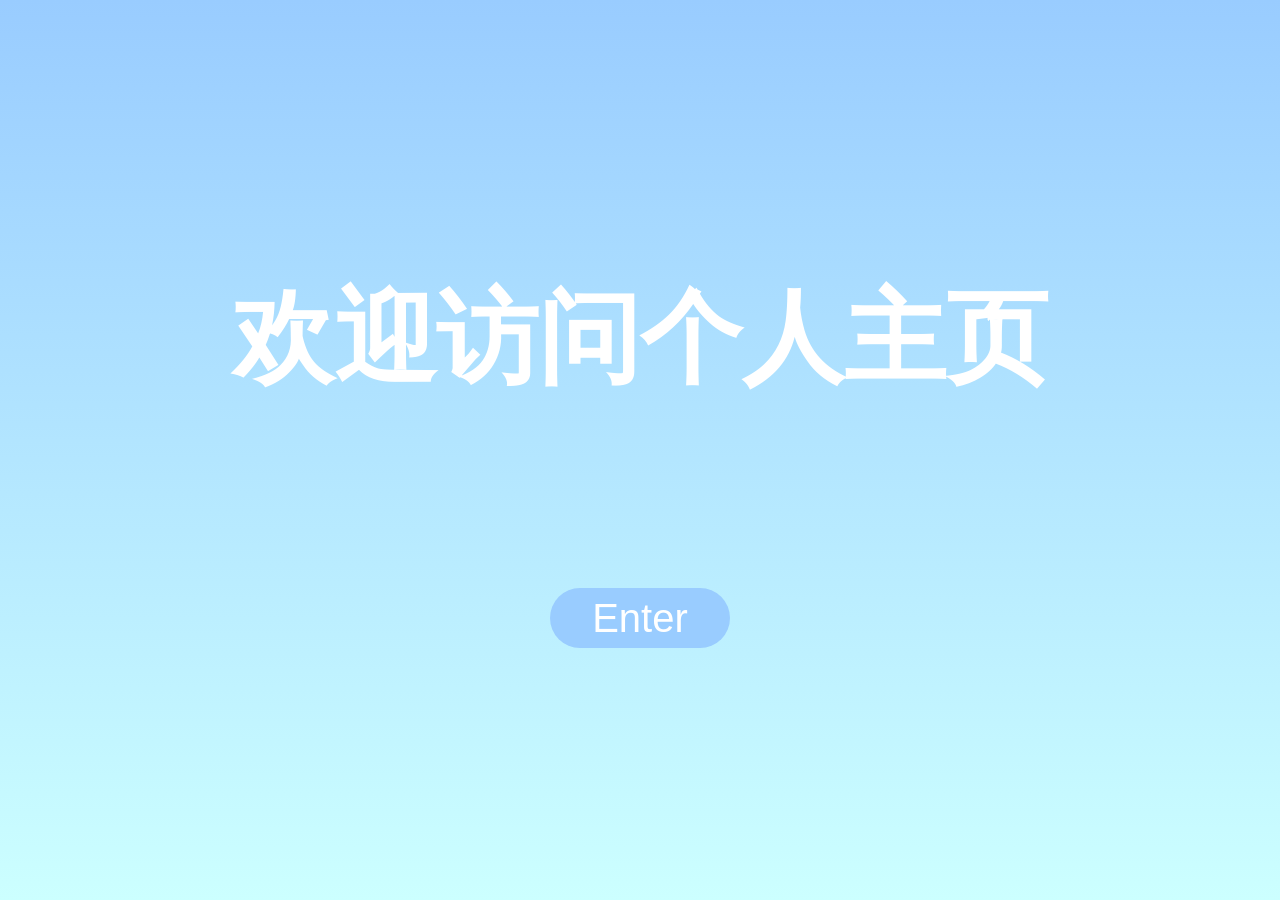
==== index.html @ fa29854d "修复了不能翻转的bug" ====
<!DOCTYPE html>
<html lang="en-us">
  <head>
    <meta charset="UTF-8">
    <title>Homepage by fddxsc</title>
    <meta name="viewport" content="width=device-width, initial-scale=1">
    <link rel="stylesheet" type="text/css" href="stylesheets/stylesheet.css" media="screen">
	<script type="text/javascript" src="javascript/jquery-3.1.0.min.js"></script>
	<script type="text/javascript" src="javascript/index.js"></script>
  </head>
  <body>
  
	<div id="page_entry">
		<h1 id="tittle_entry">欢迎访问个人主页</h1>
		<div id="button_entry">Enter</div>
	
	</div>

	<div id="page_1">
	
		<div class="container_card">
			<div class="card" attr-count="0">
				<div class="front">111</div>
				<div class="back"></div>
			</div>
		</div>	
		
		<div class="container_card">
			<div class="card" attr-count="0">
				<div class="front">111</div>
				<div class="back">222</div>
			</div>
		</div>	
		
		<div class="container_card_right" >
			<div class="card" attr-count="0">
				<div class="front">111</div>
				<div class="back">222</div>
			</div>
		</div>	
		
		<div class="container_card">
			<div class="card" attr-count="0">
				<div class="front">111</div>
				<div class="back">222</div>
			</div>
		</div>	
		
		<div class="container_card">
			<div class="card" attr-count="0">
				<div class="front">111</div>
				<div class="back">222</div>
			</div>
		</div>	
		
		<div class="container_card_right">
			<div class="card" attr-count="0">
				<div class="front">111</div>
				<div class="back">222</div>
			</div>
		</div>	
		
		<div class="container_card">
			<div class="card" attr-count="0">
				<div class="front">111</div>
				<div class="back">222</div>
			</div>
		</div>	
		
		<div class="container_card">
			<div class="card" attr-count="0">
				<div class="front">111</div>
				<div class="back">222</div>
			</div>
		</div>	
		
		<div class="container_card_right">
			<div class="card" attr-count="0">
				<div class="front">111</div>
				<div class="back">222</div>
			</div>
		</div>	
	</div>
	
  </body>
</html>
---- stylesheets/stylesheet.css ----
* {
	margin: 0;
	padding: 0;
	font-family: "Open Sans", "Helvetica Neue", Helvetica, Arial, sans-serif;
	-webkit-user-select:none;
	-moz-user-select:none;
	-o-user-select:none;
	user-select:none;
}

body {
	height:100%;

}

#page_entry{ 
	position:absolute; 
	height:100%; 
	width:100%;
	FILTER: progid:DXImageTransform.Microsoft.Gradient(gradientType=0,startColorStr=#99CCFF,endColorStr=#CCFFFF); /*IE 6 7 8*/ 
	background: -ms-linear-gradient(top, #99CCFF,  #CCFFFF);        /* IE 10 */
	background:-moz-linear-gradient(top,#99CCFF,#CCFFFF);/*火狐*/ 
	background:-webkit-gradient(linear, 0% 0%, 0% 100%,from(#99CCFF), to(#CCFFFF));/*谷歌*/ 
	background: -webkit-gradient(linear, 0% 0%, 0% 100%, from(#99CCFF), to(#CCFFFF));      /* Safari 4-5, Chrome 1-9*/
	background: -webkit-linear-gradient(top, #99CCFF, #CCFFFF);   /*Safari5.1 Chrome 10+*/
	background: -o-linear-gradient(top, #99CCFF, #CCFFFF);  /*Opera 11.10+*/
} 

#tittle_entry{
	position:relative;
	top:30%;
	font-size: 8vw;
	color:white;
	text-align:center;
}

#button_entry{
	position:relative;
	margin-left:50%;
	left:-90px;
	top:50%;
	width:180px; 
	height:60px; 
	background-color:#99CCFF;
	border-radius:30px;
	font-size:40px;
	color:white;
	text-align:center;
	line-height:60px;
	cursor:pointer;
}

#button_entry:hover{
	background-color:#33CCFF;
}

#page_1{
	position:absolute; 
	height:100%; 
	width:100%;
	display:none;
}

.container_card{
	width:33%;
	height:33%;
	float:left;
	margin-right:0.5%;
	margin-bottom:0.5%;
}


.container_card_right{
	width:33%;
	height:33%;
	float:left;
}

.container_card:hover .card{
	-webkit-transform:rotateY(180deg);
	-moz-transform:rotateY(180deg);
}

.container_card_right:hover .card{
	-webkit-transform:rotateY(180deg);
	-moz-transform:rotateY(180deg);
}

.card{
	width:100%;
	height:100%;
	background-color:#99CCFF;
	-webkit-transform-style:preserve-3d;
	-webkit-transition:1.5s;
	-moz-transform-style:preserve-3d;
	-moz-transition:1.5s;
}

.front{
	position:absolute;
	-webkit-backface-visibility:hidden;
	-moz-backface-visibility:hidden;
}

.back{
	position:relative;
	-webkit-transform:rotateY(180deg);
	-moz-transform:rotateY(180deg);
	width:100%;
	height:100%;
	background: url("../images/img1.jpg") no-repeat center center;
	background-size: 100% auto;
}
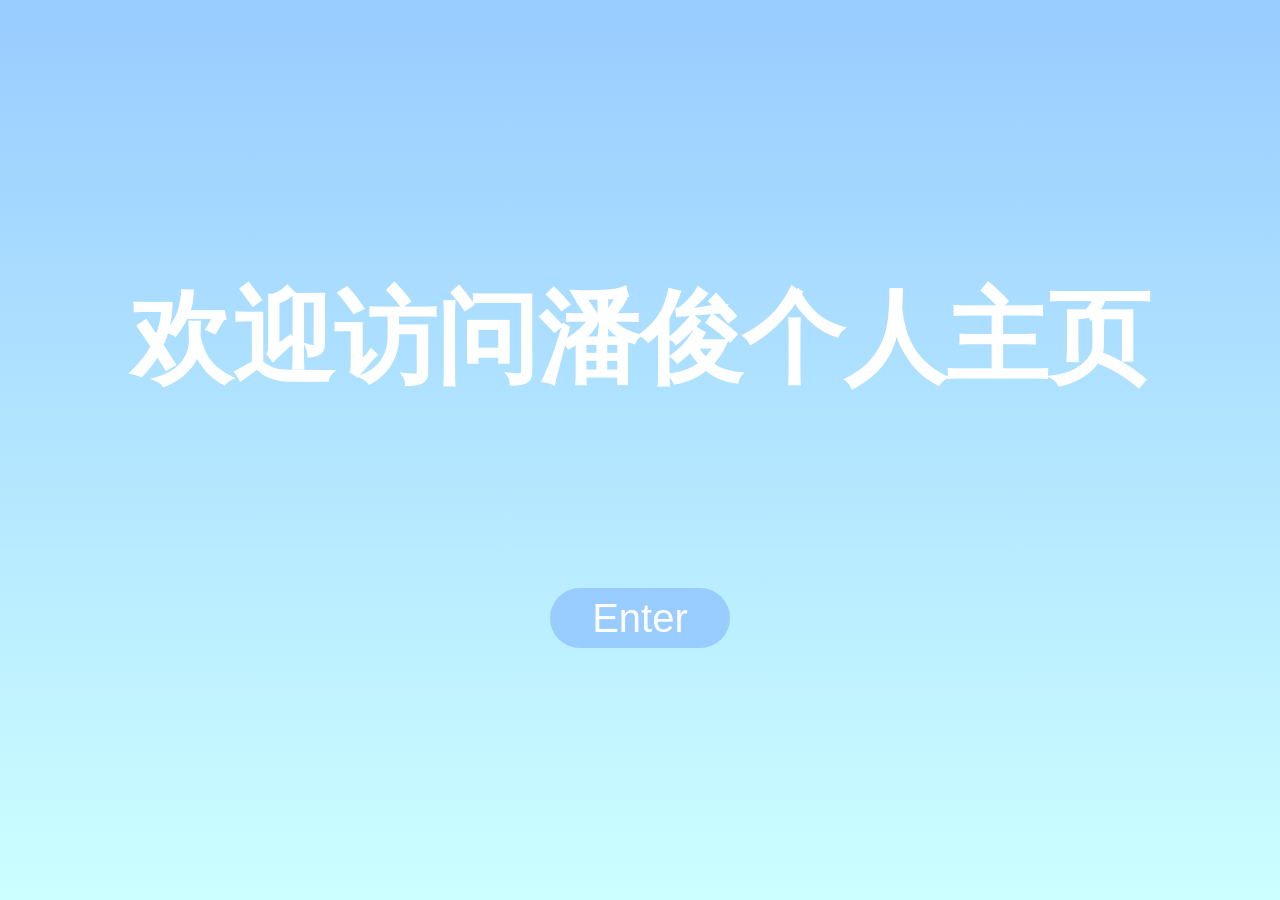
==== commit f3ad4683: "测试" ====
--- a/index.html
+++ b/index.html
@@ -11,7 +11,7 @@
   <body>
   
 	<div id="page_entry">
-		<h1 id="tittle_entry">欢迎访问个人主页</h1>
+		<h1 id="tittle_entry">欢迎访问潘俊个人主页</h1>
 		<div id="button_entry">Enter</div>
 	
 	</div>
@@ -20,64 +20,64 @@
 	
 		<div class="container_card">
 			<div class="card" attr-count="0">
-				<div class="front">111</div>
-				<div class="back"></div>
+				<div class="front">我</div>
+				<image class="ima" src="images/img1.jpg"></image>
+			</div>
+		</div>	
+		
+		<div class="container_card">
+			<div class="card" attr-count="0">
+				<div class="front">就</div>
+				<image class="ima" src="images/img1.jpg"></image>
+			</div>
+		</div>	
+		
+		<div class="container_card_right" >
+			<div class="card" attr-count="0">
+				<div class="front">是</div>
+				<image class="ima" src="images/img1.jpg"></image>
 			</div>
 		</div>	
 		
 		<div class="container_card">
 			<div class="card" attr-count="0">
 				<div class="front">111</div>
-				<div class="back">222</div>
-			</div>
-		</div>	
-		
-		<div class="container_card_right" >
-			<div class="card" attr-count="0">
-				<div class="front">111</div>
-				<div class="back">222</div>
+				<image class="ima" src="images/img1.jpg"></image>
 			</div>
 		</div>	
 		
 		<div class="container_card">
 			<div class="card" attr-count="0">
 				<div class="front">111</div>
-				<div class="back">222</div>
+				<image class="ima" src="images/img1.jpg"></image>
+			</div>
+		</div>	
+		
+		<div class="container_card_right">
+			<div class="card" attr-count="0">
+				<div class="front">大</div>
+				<image class="ima" src="images/img1.jpg"></image>
 			</div>
 		</div>	
 		
 		<div class="container_card">
 			<div class="card" attr-count="0">
-				<div class="front">111</div>
-				<div class="back">222</div>
+				<div class="front">1</div>
+				<image class="ima" src="images/img1.jpg"></image>
+			</div>
+		</div>	
+		
+		<div class="container_card">
+			<div class="card" attr-count="0">
+				<div class="front">1</div>
+				<image class="ima" src="images/img1.jpg"></image>
 			</div>
 		</div>	
 		
 		<div class="container_card_right">
 			<div class="card" attr-count="0">
-				<div class="front">111</div>
-				<div class="back">222</div>
-			</div>
-		</div>	
-		
-		<div class="container_card">
-			<div class="card" attr-count="0">
-				<div class="front">111</div>
-				<div class="back">222</div>
-			</div>
-		</div>	
-		
-		<div class="container_card">
-			<div class="card" attr-count="0">
-				<div class="front">111</div>
-				<div class="back">222</div>
-			</div>
-		</div>	
-		
-		<div class="container_card_right">
-			<div class="card" attr-count="0">
-				<div class="front">111</div>
-				<div class="back">222</div>
+				<div class="front">！</div>
+				<image class="ima" src="images/img1.jpg"></image>
 			</div>
 		</div>	
 	</div>
--- a/stylesheets/stylesheet.css
+++ b/stylesheets/stylesheet.css
@@ -76,15 +76,6 @@
 	float:left;
 }
 
-.container_card:hover .card{
-	-webkit-transform:rotateY(180deg);
-	-moz-transform:rotateY(180deg);
-}
-
-.container_card_right:hover .card{
-	-webkit-transform:rotateY(180deg);
-	-moz-transform:rotateY(180deg);
-}
 
 .card{
 	width:100%;
@@ -100,14 +91,25 @@
 	position:absolute;
 	-webkit-backface-visibility:hidden;
 	-moz-backface-visibility:hidden;
+	line-height:200px;
+	text-align:center;
+	padding-left:40px;
+	font-size:50px;
+	color:white;
 }
 
 .back{
-	position:relative;
+	position:absolute;
 	-webkit-transform:rotateY(180deg);
 	-moz-transform:rotateY(180deg);
 	width:100%;
-	height:100%;
-	background: url("../images/img1.jpg") no-repeat center center;
-	background-size: 100% auto;
+	height:100%;	
+	
 }
+
+.ima{
+	width:100%; 
+	margin-top:auto; 
+	display:none;
+}
+
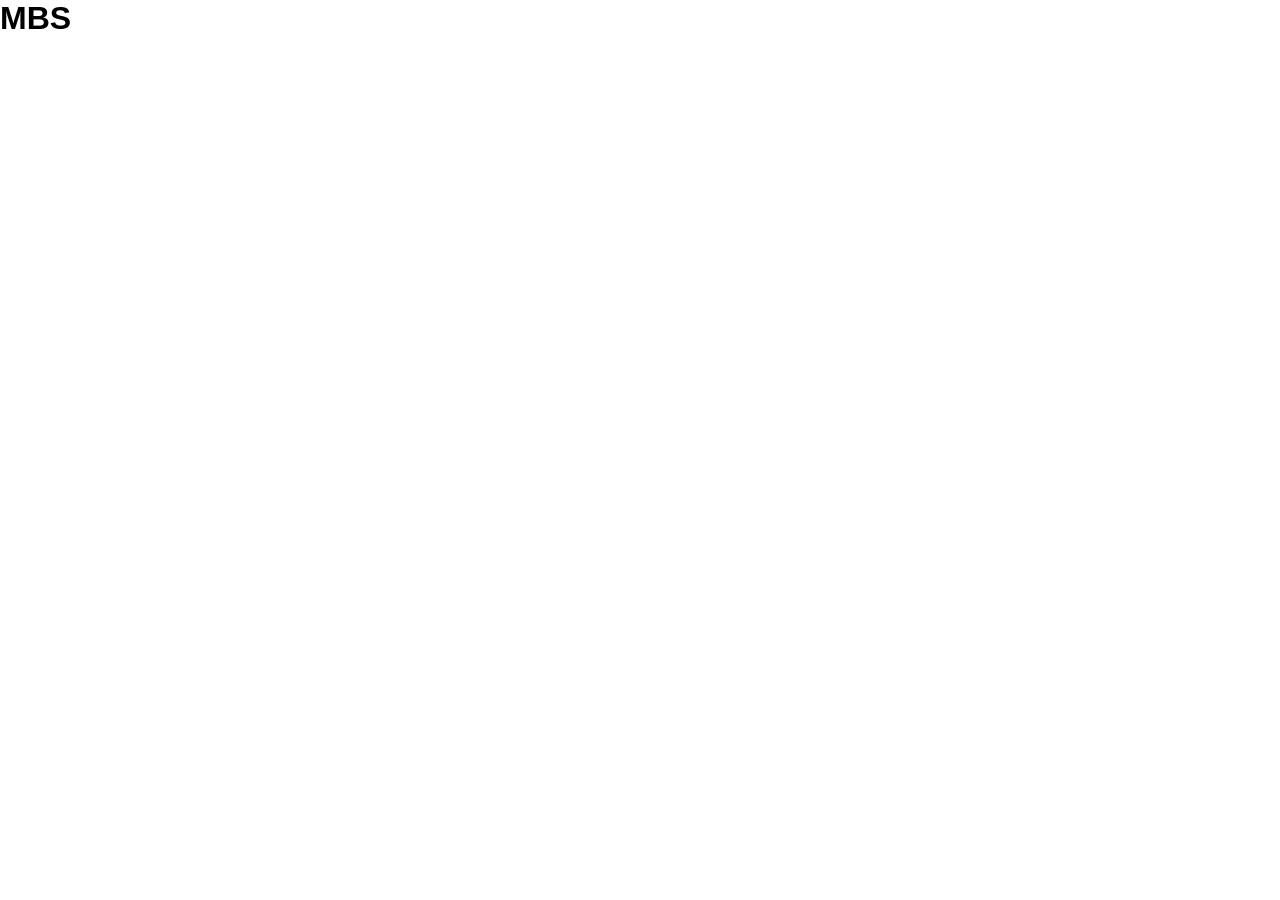
==== commit 39745eb3: "修改主页" ====
--- a/index.html
+++ b/index.html
@@ -9,78 +9,6 @@
 	<script type="text/javascript" src="javascript/index.js"></script>
   </head>
   <body>
-  
-	<div id="page_entry">
-		<h1 id="tittle_entry">欢迎访问潘俊个人主页</h1>
-		<div id="button_entry">Enter</div>
-	
-	</div>
-
-	<div id="page_1">
-	
-		<div class="container_card">
-			<div class="card" attr-count="0">
-				<div class="front">我</div>
-				<image class="ima" src="images/img1.jpg"></image>
-			</div>
-		</div>	
-		
-		<div class="container_card">
-			<div class="card" attr-count="0">
-				<div class="front">就</div>
-				<image class="ima" src="images/img1.jpg"></image>
-			</div>
-		</div>	
-		
-		<div class="container_card_right" >
-			<div class="card" attr-count="0">
-				<div class="front">是</div>
-				<image class="ima" src="images/img1.jpg"></image>
-			</div>
-		</div>	
-		
-		<div class="container_card">
-			<div class="card" attr-count="0">
-				<div class="front">111</div>
-				<image class="ima" src="images/img1.jpg"></image>
-			</div>
-		</div>	
-		
-		<div class="container_card">
-			<div class="card" attr-count="0">
-				<div class="front">111</div>
-				<image class="ima" src="images/img1.jpg"></image>
-			</div>
-		</div>	
-		
-		<div class="container_card_right">
-			<div class="card" attr-count="0">
-				<div class="front">大</div>
-				<image class="ima" src="images/img1.jpg"></image>
-			</div>
-		</div>	
-		
-		<div class="container_card">
-			<div class="card" attr-count="0">
-				<div class="front">1</div>
-				<image class="ima" src="images/img1.jpg"></image>
-			</div>
-		</div>	
-		
-		<div class="container_card">
-			<div class="card" attr-count="0">
-				<div class="front">1</div>
-				<image class="ima" src="images/img1.jpg"></image>
-			</div>
-		</div>	
-		
-		<div class="container_card_right">
-			<div class="card" attr-count="0">
-				<div class="front">！</div>
-				<image class="ima" src="images/img1.jpg"></image>
-			</div>
-		</div>	
-	</div>
-	
+	<h1>MBS</h1>
   </body>
-</html>
+</html>
--- a/stylesheets/stylesheet.css
+++ b/stylesheets/stylesheet.css
@@ -91,9 +91,9 @@
 	position:absolute;
 	-webkit-backface-visibility:hidden;
 	-moz-backface-visibility:hidden;
-	line-height:200px;
+	line-height:150px;
 	text-align:center;
-	padding-left:40px;
+	padding-left:30px;
 	font-size:50px;
 	color:white;
 }
@@ -109,6 +109,7 @@
 
 .ima{
 	width:100%; 
+	height:100%;
 	margin-top:auto; 
 	display:none;
 }
